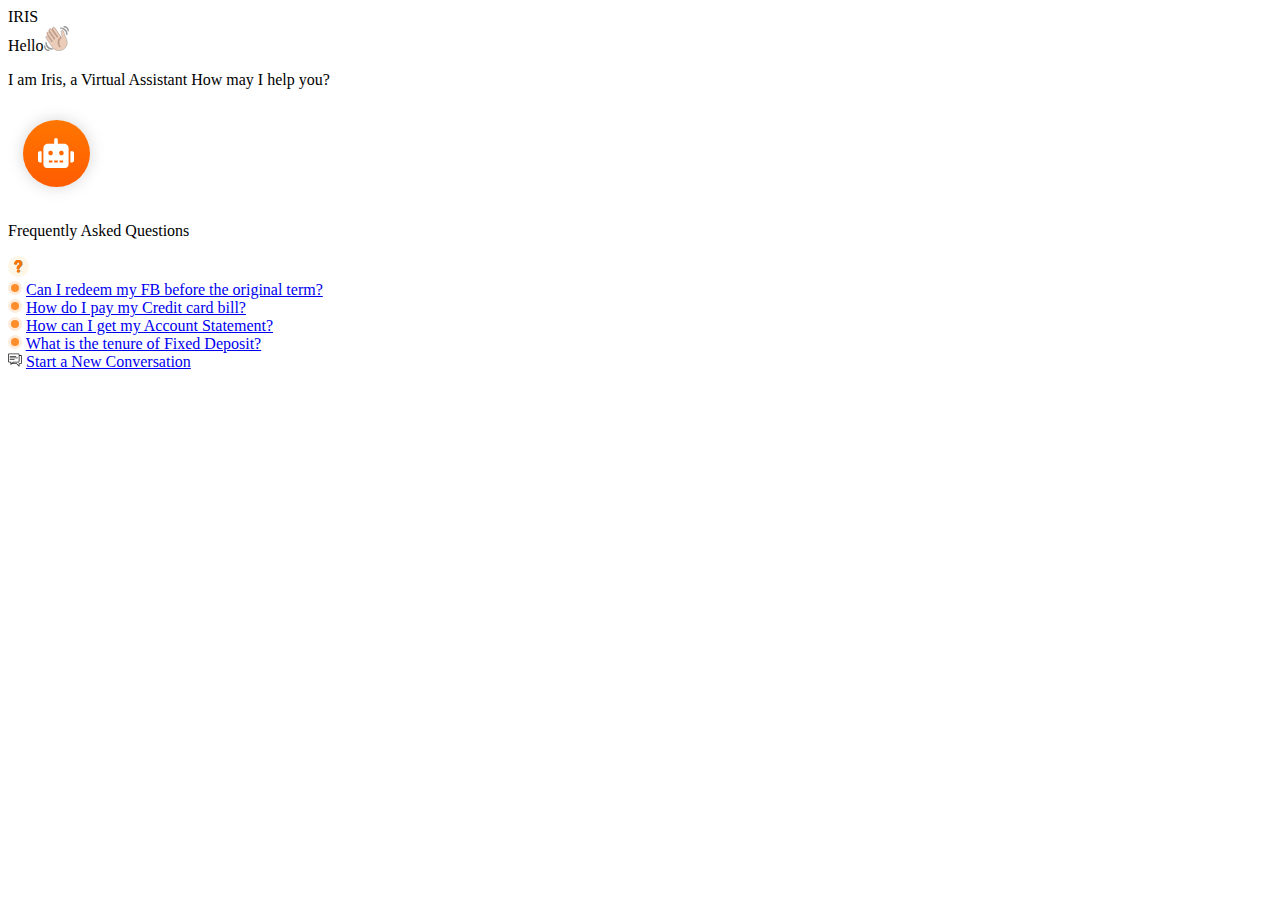
==== bot.html @ 885f6e22 "Initial Commit" ====
<!DOCTYPE html>
<html lang="en">
<head>
    <meta charset="UTF-8">
    <meta http-equiv="X-UA-Compatible" content="IE=edge">
    <meta name="viewport" content="width=device-width, initial-scale=1.0">
    <title>Bot</title>
    <link rel="stylesheet" href="./styles.css">
    <link rel="preconnect" href="https://fonts.googleapis.com">
<link rel="preconnect" href="https://fonts.gstatic.com" crossorigin>
<link href="https://fonts.googleapis.com/css2?family=DM+Sans:wght@400;500;700&display=swap" rel="stylesheet">
</head>
<body>
    <div class="chatbot-container">
        <div class="chatbot-header">
            <div class="chatbot-header-inner">
                <div class="chatbot-header_title">
                    IRIS
                </div>
                <div class="chabot-header_subline">
                    Hello<span class="chatbot-header_hello_wave"><svg width="25" height="25" viewBox="0 0 25 25" fill="none" xmlns="http://www.w3.org/2000/svg">
                        <g clip-path="url(#clip0_2_323)">
                        <path d="M3.37579 6.35206C4.02856 5.89581 5.01259 5.98331 5.5987 6.46734L4.92648 5.49026C4.38551 4.71873 4.57926 3.88401 5.35148 3.34234C6.1237 2.80276 8.3119 4.25345 8.3119 4.25345C7.76606 3.47429 7.86815 2.48679 8.64732 1.94026C9.02192 1.67851 9.48511 1.57617 9.93512 1.65573C10.3851 1.73529 10.7852 1.99024 11.0473 2.36456L18.2834 12.5868L17.3612 21.5278L9.66468 18.7208L2.95148 8.76734C2.82057 8.58095 2.7277 8.37058 2.67818 8.14827C2.62865 7.92596 2.62344 7.69606 2.66285 7.47173C2.70226 7.2474 2.78551 7.03304 2.90785 6.84092C3.03018 6.64879 3.18919 6.48267 3.37579 6.35206Z" fill="#E0AA94"/>
                        <path d="M1.95406 11.9823L1.95394 11.9821L1.95274 11.9803L1.94735 11.972C1.94251 11.9644 1.93529 11.9528 1.92634 11.9376C1.90843 11.907 1.88371 11.862 1.85733 11.8053C1.80435 11.6917 1.74576 11.5337 1.72092 11.3541C1.69613 11.1749 1.70515 10.9763 1.7848 10.778C1.86418 10.5805 2.01633 10.3766 2.28853 10.1901L2.28858 10.1901C2.56043 10.0036 2.80529 9.93529 3.01809 9.93249C3.23164 9.92968 3.42011 9.99281 3.57826 10.0804C3.73679 10.1683 3.86299 10.2798 3.94991 10.3701C3.99321 10.415 4.02631 10.4543 4.04836 10.482C4.05938 10.4958 4.0676 10.5067 4.07294 10.514L4.07874 10.522L4.07998 10.5237L4.0801 10.5239L4.08015 10.524L4.08019 10.524L7.72663 15.842L7.81476 15.9705L7.89488 15.8368C8.01894 15.6298 8.15451 15.4258 8.3057 15.2247L8.34886 15.1673L8.30824 15.108L3.24717 7.72823L3.24713 7.72816L3.24712 7.72816L3.247 7.72798L3.24581 7.72619L3.24042 7.71789C3.23558 7.7103 3.22837 7.6987 3.21943 7.68344C3.20154 7.6529 3.17685 7.60788 3.15049 7.55129C3.09756 7.43769 3.03904 7.27981 3.01424 7.10029C2.98949 6.9212 2.99853 6.72265 3.07815 6.52444C3.1575 6.32693 3.30958 6.12312 3.58161 5.93665L3.58163 5.93663C3.85349 5.75018 4.09835 5.68182 4.31115 5.67902C4.52469 5.6762 4.71317 5.73934 4.87131 5.82697C5.02984 5.9148 5.15605 6.02628 5.24297 6.11658C5.28626 6.16156 5.31936 6.20082 5.34142 6.22851C5.35243 6.24234 5.36066 6.25325 5.36599 6.2605L5.3718 6.26851L5.37304 6.27028L5.37316 6.27044L5.37324 6.27057L10.1336 13.2128L10.195 13.3024L10.2793 13.2337C10.4559 13.0897 10.6362 12.9453 10.8218 12.8038L10.8974 12.7462L10.8437 12.6678L5.32495 4.61851L5.32491 4.61845L5.3249 4.61844L5.32478 4.61826L5.32358 4.61647L5.3182 4.60817C5.31336 4.60058 5.30615 4.58898 5.29721 4.57372C5.27932 4.54318 5.25462 4.49816 5.22826 4.44157C5.17534 4.32796 5.11682 4.17009 5.09201 3.99057C5.06727 3.81148 5.0763 3.61292 5.15593 3.41472C5.23528 3.21721 5.38736 3.01339 5.65939 2.82693L5.65941 2.82691C5.93127 2.64045 6.17613 2.5721 6.38892 2.56929C6.60247 2.56648 6.79094 2.62962 6.94909 2.71724C7.10762 2.80508 7.23383 2.91656 7.32075 3.00686C7.36404 3.05184 7.39714 3.0911 7.41919 3.11879C7.43021 3.13262 7.43844 3.14353 7.44377 3.15078L7.44957 3.15879L7.45082 3.16055L7.45093 3.16072L7.45102 3.16084L12.9697 11.2086L13.0234 11.287L13.1044 11.2373C13.2497 11.1483 13.393 11.0684 13.5384 10.9873C13.594 10.9563 13.6498 10.9252 13.7062 10.8933L13.8012 10.8396L13.7395 10.7497L8.5812 3.22753L8.58116 3.22747L8.58115 3.22747L8.58103 3.22729L8.57983 3.22549L8.57445 3.21719C8.56961 3.20961 8.5624 3.198 8.55346 3.18275C8.53557 3.1522 8.51087 3.10718 8.4845 3.05059C8.43156 2.93698 8.37302 2.7791 8.34817 2.59957C8.32339 2.42048 8.33237 2.22192 8.4119 2.02371C8.49116 1.8262 8.64311 1.6224 8.91497 1.43594C9.18682 1.24948 9.43168 1.18113 9.64448 1.17832C9.85803 1.17551 10.0465 1.23865 10.2046 1.32627C10.3632 1.41411 10.4894 1.52559 10.5763 1.61589C10.6196 1.66087 10.6527 1.70012 10.6748 1.72782C10.6858 1.74165 10.694 1.75256 10.6993 1.7598L10.7051 1.76782L10.7064 1.76958L10.7065 1.76975L10.7066 1.76987L16.1606 9.7239L16.1607 9.72391L16.9337 10.8517C13.5238 13.2574 13.2149 17.7074 15.1898 20.5878C15.2978 20.7454 15.4222 20.842 15.5513 20.8939C15.6798 20.9456 15.8064 20.9505 15.9157 20.9354C16.0246 20.9205 16.1182 20.8855 16.1841 20.8548C16.2172 20.8394 16.2439 20.8248 16.2627 20.8139C16.2721 20.8084 16.2795 20.8038 16.2848 20.8004L16.2911 20.7963L16.293 20.795L16.2936 20.7946L16.2939 20.7944L16.294 20.7944C16.294 20.7943 16.2941 20.7943 16.2376 20.7118L16.2941 20.7943L16.3766 20.7378L16.3201 20.6553C15.1548 18.9556 14.7541 17.1575 15.0635 15.4975C15.3729 13.8375 16.3945 12.3047 18.0941 11.1394L18.1486 11.1021L18.1356 11.0374L17.1224 5.96652L17.1227 5.96646L17.1206 5.95899L17.1206 5.95898L17.1206 5.95894L17.1206 5.95886L17.1205 5.95865L17.12 5.95657L17.1175 5.94698C17.1154 5.93825 17.1122 5.92494 17.1086 5.90763C17.1014 5.87296 17.0924 5.8224 17.0855 5.76035C17.0716 5.63576 17.0666 5.46741 17.1003 5.28929C17.134 5.11159 17.2059 4.92622 17.3445 4.7637C17.4826 4.60176 17.6916 4.45706 18.0086 4.36705C18.3258 4.2772 18.5797 4.29064 18.7823 4.35597C18.9857 4.42153 19.1442 4.54159 19.2662 4.67516C19.3884 4.80905 19.4725 4.95501 19.5261 5.06836C19.5528 5.12482 19.5716 5.17259 19.5837 5.20588C19.5897 5.22251 19.594 5.23548 19.5968 5.24405L19.5997 5.2535L19.6003 5.25557L19.6004 5.25577L19.6003 5.2558L19.6018 5.26038L20.772 8.73538C21.2361 10.1139 21.7317 11.4924 22.3885 12.7977C24.2115 16.4203 23.1225 20.9226 19.6852 23.2807C15.9356 25.8516 10.8096 24.8958 8.23809 21.1469L1.95411 11.9824L1.95406 11.9823Z" fill="#EACCB9" stroke="#2D2D2D" stroke-width="0.2"/>
                        <path d="M8.33331 22.2514C5.55553 22.2514 2.74858 19.4444 2.74858 16.6667C2.74858 16.2826 2.46733 15.9722 2.08331 15.9722C1.69928 15.9722 1.3597 16.2826 1.3597 16.6667C1.3597 20.8333 4.16664 23.6403 8.33331 23.6403C8.71733 23.6403 9.02775 23.3007 9.02775 22.9167C9.02775 22.5326 8.71733 22.2514 8.33331 22.2514Z" fill="#2D2D2D" fill-opacity="0.5"/>
                        <path d="M4.86111 23.6111C2.77778 23.6111 1.38889 22.2222 1.38889 20.1389C1.38889 19.9547 1.31572 19.7781 1.18549 19.6479C1.05526 19.5176 0.878623 19.4445 0.694444 19.4445C0.510266 19.4445 0.333632 19.5176 0.203398 19.6479C0.0731645 19.7781 0 19.9547 0 20.1389C0 22.9167 2.08333 25 4.86111 25C5.04529 25 5.22192 24.9268 5.35216 24.7966C5.48239 24.6664 5.55556 24.4897 5.55556 24.3056C5.55556 24.1214 5.48239 23.9448 5.35216 23.8145C5.22192 23.6843 5.04529 23.6111 4.86111 23.6111ZM16.6667 1.3889C16.4825 1.3889 16.3059 1.46207 16.1756 1.5923C16.0454 1.72253 15.9722 1.89917 15.9722 2.08335C15.9722 2.26752 16.0454 2.44416 16.1756 2.57439C16.3059 2.70463 16.4825 2.77779 16.6667 2.77779C19.4444 2.77779 22.2222 5.27015 22.2222 8.33335C22.2222 8.51752 22.2954 8.69416 22.4256 8.82439C22.5559 8.95463 22.7325 9.02779 22.9167 9.02779C23.1008 9.02779 23.2775 8.95463 23.4077 8.82439C23.5379 8.69416 23.6111 8.51752 23.6111 8.33335C23.6111 4.50418 20.8333 1.3889 16.6667 1.3889Z" fill="#2D2D2D" fill-opacity="0.5"/>
                        <path d="M20.1389 0.0291748C19.7555 0.0291748 19.4444 0.311119 19.4444 0.694453C19.4444 1.07779 19.7555 1.41806 20.1389 1.41806C22.2222 1.41806 23.5819 2.9632 23.5819 4.86112C23.5819 5.24445 23.9215 5.55556 24.3055 5.55556C24.6896 5.55556 24.9708 5.24445 24.9708 4.86112C24.9708 2.19654 22.9166 0.0291748 20.1389 0.0291748Z" fill="#2D2D2D" fill-opacity="0.5"/>
                        </g>
                        <defs>
                        <clipPath id="clip0_2_323">
                        <rect width="25" height="25" fill="white"/>
                        </clipPath>
                        </defs>
                        </svg>
                        </span>
                </div>
                <div class="chatbot-header_subtext">
                    <p>
                        I am Iris, a Virtual Assistant
                        How may I help you?
                    </p>
                </div>
            </div>
            
        </div>
        <div class="chatbot-body">
            <div class="chatbot-bot">
                <svg width="97" height="97" viewBox="0 0 97 97" fill="none" xmlns="http://www.w3.org/2000/svg">
                    <g filter="url(#filter0_d_10590_2)">
                    <circle cx="48.5" cy="48.5" r="33.5" fill="url(#paint0_linear_10590_2)"/>
                    </g>
                    <path d="M31.8 46.125H33.6V57.375H31.8C31.5635 57.3753 31.3294 57.327 31.1108 57.2329C30.8923 57.1387 30.6938 57.0006 30.5266 56.8265C30.3594 56.6523 30.2268 56.4455 30.1364 56.2179C30.0461 55.9903 29.9997 55.7463 30 55.5V48C29.9997 47.7537 30.0461 47.5097 30.1364 47.2821C30.2268 47.0545 30.3594 46.8477 30.5266 46.6735C30.6938 46.4994 30.8923 46.3613 31.1108 46.2671C31.3294 46.173 31.5635 46.1247 31.8 46.125V46.125ZM60.6 43.3125V59.25C60.5991 60.2443 60.2195 61.1975 59.5445 61.9006C58.8696 62.6036 57.9545 62.999 57 63H39C38.0455 62.999 37.1304 62.6036 36.4555 61.9006C35.7805 61.1975 35.4009 60.2443 35.4 59.25V43.3125C35.3998 42.6969 35.5161 42.0872 35.7422 41.5184C35.9682 40.9496 36.2997 40.4328 36.7176 39.9975C37.1355 39.5622 37.6316 39.2169 38.1777 38.9814C38.7237 38.7459 39.309 38.6248 39.9 38.625H46.2V34.875C46.2 34.3777 46.3896 33.9008 46.7272 33.5492C47.0648 33.1975 47.5226 33 48 33C48.4774 33 48.9352 33.1975 49.2728 33.5492C49.6104 33.9008 49.8 34.3777 49.8 34.875V38.625H56.1C56.691 38.6248 57.2762 38.7459 57.8223 38.9814C58.3684 39.2169 58.8645 39.5622 59.2824 39.9975C59.7003 40.4328 60.0318 40.9496 60.2578 41.5184C60.4839 42.0872 60.6002 42.6969 60.6 43.3125V43.3125ZM44.85 48C44.85 47.5365 44.718 47.0833 44.4708 46.6979C44.2236 46.3125 43.8722 46.0121 43.461 45.8347C43.0499 45.6573 42.5975 45.6109 42.161 45.7013C41.7246 45.7917 41.3237 46.0149 41.009 46.3427C40.6943 46.6705 40.48 47.0881 40.3932 47.5428C40.3064 47.9974 40.351 48.4687 40.5213 48.8969C40.6916 49.3252 40.98 49.6912 41.35 49.9488C41.72 50.2063 42.155 50.3438 42.6 50.3438C42.8955 50.3438 43.1881 50.2832 43.4611 50.1654C43.7341 50.0476 43.9821 49.875 44.191 49.6573C44.4 49.4397 44.5657 49.1813 44.6788 48.8969C44.7918 48.6126 44.85 48.3078 44.85 48V48ZM44.4 55.5H40.8V57.375H44.4V55.5ZM49.8 55.5H46.2V57.375H49.8V55.5ZM55.65 48C55.65 47.5365 55.518 47.0833 55.2708 46.6979C55.0236 46.3125 54.6722 46.0121 54.261 45.8347C53.8499 45.6573 53.3975 45.6109 52.961 45.7013C52.5246 45.7917 52.1237 46.0149 51.809 46.3427C51.4943 46.6705 51.28 47.0881 51.1932 47.5428C51.1064 47.9974 51.151 48.4687 51.3213 48.8969C51.4916 49.3252 51.78 49.6912 52.15 49.9488C52.52 50.2063 52.955 50.3438 53.4 50.3438C53.6955 50.3438 53.9881 50.2832 54.2611 50.1654C54.5341 50.0476 54.7821 49.875 54.991 49.6573C55.2 49.4397 55.3657 49.1813 55.4788 48.8969C55.5918 48.6126 55.65 48.3078 55.65 48V48ZM55.2 55.5H51.6V57.375H55.2V55.5ZM66 48V55.5C66.0003 55.7463 65.9539 55.9903 65.8636 56.2179C65.7732 56.4455 65.6406 56.6523 65.4734 56.8265C65.3062 57.0006 65.1077 57.1387 64.8892 57.2329C64.6706 57.327 64.4365 57.3753 64.2 57.375H62.4V46.125H64.2C64.4365 46.1247 64.6706 46.173 64.8892 46.2671C65.1077 46.3613 65.3062 46.4994 65.4734 46.6735C65.6406 46.8477 65.7732 47.0545 65.8636 47.2821C65.9539 47.5097 66.0003 47.7537 66 48Z" fill="white"/>
                    <defs>
                    <filter id="filter0_d_10590_2" x="0" y="0" width="97" height="97" filterUnits="userSpaceOnUse" color-interpolation-filters="sRGB">
                    <feFlood flood-opacity="0" result="BackgroundImageFix"/>
                    <feColorMatrix in="SourceAlpha" type="matrix" values="0 0 0 0 0 0 0 0 0 0 0 0 0 0 0 0 0 0 127 0" result="hardAlpha"/>
                    <feOffset/>
                    <feGaussianBlur stdDeviation="7.5"/>
                    <feColorMatrix type="matrix" values="0 0 0 0 0 0 0 0 0 0 0 0 0 0 0 0 0 0 0.15 0"/>
                    <feBlend mode="normal" in2="BackgroundImageFix" result="effect1_dropShadow_10590_2"/>
                    <feBlend mode="normal" in="SourceGraphic" in2="effect1_dropShadow_10590_2" result="shape"/>
                    </filter>
                    <linearGradient id="paint0_linear_10590_2" x1="48.5" y1="15" x2="48.5" y2="82" gradientUnits="userSpaceOnUse">
                    <stop stop-color="#FF7600"/>
                    <stop offset="1" stop-color="#FF5C00"/>
                    </linearGradient>
                    </defs>
                    </svg>                    
            </div>
            <div class="chatbot-body_faq-line">
                <p>Frequently Asked Questions</p><span><svg width="21" height="21" viewBox="0 0 21 21" fill="none" xmlns="http://www.w3.org/2000/svg">
                    <circle cx="10.5" cy="10.5" r="10.5" fill="#F7B731" fill-opacity="0.12"/>
                    <path d="M11.4989 15.0591C11.4988 15.3497 11.4192 15.6338 11.2705 15.8754C11.1217 16.117 10.9104 16.3052 10.6631 16.4164C10.4159 16.5275 10.1439 16.5565 9.88149 16.4998C9.61909 16.443 9.37806 16.303 9.18886 16.0975C8.99967 15.892 8.87081 15.6301 8.81856 15.3451C8.76632 15.06 8.79303 14.7645 8.89533 14.4959C8.99763 14.2274 9.17092 13.9978 9.3933 13.8362C9.61569 13.6745 9.87719 13.5882 10.1447 13.588C10.3227 13.5874 10.499 13.6251 10.6636 13.6988C10.8281 13.7726 10.9776 13.8809 11.1034 14.0176C11.2293 14.1543 11.329 14.3167 11.3969 14.4955C11.4648 14.6742 11.4994 14.8657 11.4989 15.0591Z" fill="#FF7600"/>
                    <path d="M13.9516 7.64328C13.9541 8.12405 13.863 8.59996 13.6841 9.03972C13.6066 9.22901 13.5138 9.4104 13.4066 9.58172C13.1845 9.93052 12.918 10.2433 12.615 10.5109C12.563 10.5582 12.506 10.6074 12.4297 10.6712C12.3341 10.7486 12.2276 10.8297 12.1052 10.9171C11.889 11.069 11.681 11.2342 11.4822 11.4118C11.3642 11.5116 11.262 11.6316 11.1795 11.767C11.0763 11.9629 11.0243 12.3418 11.0243 12.8938V12.9849H8.76374V12.5586C8.76374 12.2252 8.77129 11.9447 8.78553 11.7005C8.7958 11.4793 8.81707 11.2588 8.84926 11.0401C8.87139 10.8477 8.92476 10.6611 9.00689 10.489C9.15531 10.2203 9.51335 9.855 10.1003 9.37221C10.1255 9.35217 10.1506 9.33121 10.1766 9.31026C10.2009 9.29204 10.2244 9.27291 10.2487 9.25287C10.4521 9.09597 10.6393 8.91579 10.8072 8.71543C10.8562 8.65303 10.9016 8.58731 10.943 8.51867L10.9539 8.50045C11.0854 8.24751 11.1498 7.95997 11.1401 7.66969C11.1407 7.59625 11.1362 7.52287 11.1267 7.45016C11.1006 7.16657 10.9794 6.90331 10.7862 6.71049C10.5766 6.50176 10.3064 6.37929 10.0223 6.36433C9.98628 6.36069 9.95275 6.35978 9.91836 6.35978C9.78473 6.35897 9.65151 6.37611 9.52175 6.41079C9.27851 6.47598 9.06028 6.62256 8.8979 6.82982C8.81184 6.94018 8.73862 7.06164 8.67988 7.19145C8.48178 7.68792 8.35509 8.2145 8.30423 8.75277L8.29583 8.84842L6.16771 8.23264V7.21332C6.17778 7.17232 6.18867 7.13133 6.20042 7.09125C6.33628 6.58004 6.55274 6.0983 6.84019 5.66748C6.96306 5.48466 7.10146 5.31479 7.25357 5.16009C7.28962 5.12093 7.32905 5.08267 7.36846 5.04532C7.62452 4.80382 7.90903 4.60041 8.2145 4.44047L8.24134 4.4268C8.81995 4.13629 9.45122 3.9906 10.0886 4.00049C10.1548 4.00049 10.2328 4.0014 10.3099 4.00595C10.9433 4.0234 11.5649 4.19557 12.1287 4.50969C12.3818 4.65206 12.619 4.82567 12.8355 5.0271C13.4431 5.56508 13.8342 6.33859 13.9264 7.18416C13.9432 7.33652 13.9516 7.48983 13.9516 7.64328Z" fill="#FF7600"/>
                    <path opacity="0.3" d="M12.4347 15.0591C12.4345 15.3497 12.355 15.6338 12.2063 15.8754C12.0575 16.117 11.8461 16.3052 11.5989 16.4164C11.3517 16.5275 11.0797 16.5565 10.8173 16.4998C10.5549 16.443 10.3138 16.303 10.1246 16.0975C9.93543 15.892 9.80657 15.6301 9.75432 15.3451C9.70208 15.06 9.72879 14.7645 9.83109 14.4959C9.93339 14.2274 10.1067 13.9978 10.3291 13.8362C10.5515 13.6745 10.813 13.5882 11.0805 13.588C11.2585 13.5874 11.4348 13.6251 11.5993 13.6988C11.7639 13.7726 11.9133 13.8809 12.0392 14.0176C12.165 14.1543 12.2648 14.3167 12.3327 14.4955C12.4005 14.6742 12.4352 14.8657 12.4347 15.0591Z" fill="black"/>
                    <path opacity="0.3" d="M14.8874 7.64328C14.8899 8.12405 14.7988 8.59996 14.6199 9.03972C14.5424 9.22901 14.4495 9.4104 14.3423 9.58172C14.1202 9.93052 13.8537 10.2433 13.5508 10.5109C13.4988 10.5582 13.4418 10.6074 13.3654 10.6712C13.2699 10.7486 13.1634 10.8297 13.041 10.9171C12.8248 11.069 12.6168 11.2342 12.4179 11.4118C12.3 11.5116 12.1978 11.6316 12.1152 11.767C12.0121 11.9629 11.9601 12.3418 11.9601 12.8938V12.9849H9.6995V12.5586C9.6995 12.2252 9.70705 11.9447 9.72129 11.7005C9.73156 11.4793 9.75283 11.2588 9.78502 11.0401C9.80715 10.8477 9.86052 10.6611 9.94265 10.489C10.0911 10.2203 10.4491 9.855 11.0361 9.37221C11.0612 9.35217 11.0864 9.33121 11.1124 9.31026C11.1367 9.29204 11.1602 9.27291 11.1845 9.25287C11.3878 9.09597 11.5751 8.91579 11.7429 8.71543C11.792 8.65303 11.8374 8.58731 11.8788 8.51867L11.8897 8.50045C12.0211 8.24751 12.0856 7.95997 12.0758 7.66969C12.0765 7.59625 12.072 7.52287 12.0624 7.45016C12.0363 7.16657 11.9152 6.90331 11.722 6.71049C11.5124 6.50176 11.2421 6.37929 10.9581 6.36433C10.922 6.36069 10.8885 6.35978 10.8541 6.35978C10.7205 6.35897 10.5873 6.37611 10.4575 6.41079C10.2143 6.47598 9.99604 6.62256 9.83366 6.82982C9.7476 6.94018 9.67438 7.06164 9.61564 7.19145C9.41754 7.68792 9.29085 8.2145 9.23999 8.75277L9.23159 8.84842L7.10347 8.23264V7.21332C7.11354 7.17232 7.12443 7.13133 7.13618 7.09125C7.27204 6.58004 7.4885 6.0983 7.77596 5.66748C7.89882 5.48466 8.03722 5.31479 8.18933 5.16009C8.22538 5.12093 8.26481 5.08267 8.30422 5.04532C8.56028 4.80382 8.84479 4.60041 9.15026 4.44047L9.1771 4.4268C9.75571 4.13629 10.387 3.9906 11.0243 4.00049C11.0906 4.00049 11.1686 4.0014 11.2457 4.00595C11.8791 4.0234 12.5007 4.19557 13.0644 4.50969C13.3176 4.65206 13.5548 4.82567 13.7713 5.0271C14.3788 5.56508 14.77 6.33859 14.8622 7.18416C14.879 7.33652 14.8874 7.48983 14.8874 7.64328Z" fill="black"/>
                    <path d="M11.5124 15.0591C11.5122 15.3497 11.4327 15.6338 11.2839 15.8754C11.1351 16.117 10.9238 16.3052 10.6765 16.4164C10.4293 16.5275 10.1573 16.5565 9.8949 16.4998C9.63249 16.443 9.39146 16.303 9.20226 16.0975C9.01307 15.892 8.88421 15.6301 8.83196 15.3451C8.77971 15.06 8.80643 14.7645 8.90873 14.4959C9.01103 14.2274 9.18432 13.9978 9.40671 13.8362C9.62909 13.6745 9.89059 13.5882 10.1581 13.588C10.3361 13.5874 10.5124 13.6251 10.677 13.6988C10.8415 13.7726 10.991 13.8809 11.1168 14.0176C11.2427 14.1543 11.3424 14.3167 11.4103 14.4955C11.4782 14.6742 11.5129 14.8657 11.5124 15.0591Z" fill="#FF7600"/>
                    <path d="M13.965 7.64328C13.9676 8.12405 13.8764 8.59996 13.6975 9.03972C13.6201 9.22901 13.5272 9.4104 13.42 9.58172C13.1979 9.93052 12.9314 10.2433 12.6284 10.5109C12.5764 10.5582 12.5194 10.6074 12.4431 10.6712C12.3475 10.7486 12.241 10.8297 12.1186 10.9171C11.9024 11.069 11.6944 11.2342 11.4956 11.4118C11.3777 11.5116 11.2754 11.6316 11.1929 11.767C11.0898 11.9629 11.0378 12.3418 11.0378 12.8938V12.9849H8.77714V12.5586C8.77714 12.2252 8.78469 11.9447 8.79894 11.7005C8.8092 11.4793 8.83048 11.2588 8.86267 11.0401C8.8848 10.8477 8.93817 10.6611 9.0203 10.489C9.16871 10.2203 9.52676 9.855 10.1137 9.37221C10.1389 9.35217 10.164 9.33121 10.19 9.31026C10.2144 9.29204 10.2378 9.27291 10.2621 9.25287C10.4655 9.09597 10.6527 8.91579 10.8206 8.71543C10.8696 8.65303 10.915 8.58731 10.9564 8.51867L10.9673 8.50045C11.0988 8.24751 11.1632 7.95997 11.1535 7.66969C11.1541 7.59625 11.1496 7.52287 11.1401 7.45016C11.114 7.16657 10.9928 6.90331 10.7996 6.71049C10.59 6.50176 10.3198 6.37929 10.0357 6.36433C9.99969 6.36069 9.96616 6.35978 9.93177 6.35978C9.79813 6.35897 9.66492 6.37611 9.53515 6.41079C9.29192 6.47598 9.07369 6.62256 8.91131 6.82982C8.82525 6.94018 8.75202 7.06164 8.69329 7.19145C8.54235 7.51848 8.44425 7.95207 8.40148 8.4795L8.39309 8.57515L6 8.2044L6.01173 8.11422C6.05378 7.7679 6.12136 7.42581 6.21382 7.09125C6.34968 6.58004 6.56615 6.0983 6.8536 5.66748C6.97646 5.48466 7.11486 5.31479 7.26698 5.16009C7.30303 5.12093 7.34245 5.08267 7.38186 5.04532C7.63792 4.80382 7.92244 4.60041 8.2279 4.44047L8.25474 4.4268C8.83335 4.13629 9.46463 3.9906 10.102 4.00049C10.1682 4.00049 10.2462 4.0014 10.3233 4.00595C10.9567 4.0234 11.5783 4.19557 12.1421 4.50969C12.3952 4.65206 12.6324 4.82567 12.8489 5.0271C13.4565 5.56508 13.8477 6.33859 13.9398 7.18416C13.9566 7.33652 13.9651 7.48983 13.965 7.64328Z" fill="#FF7600"/>
                    </svg>
                    </span>
            </div>
            <div class="chatbot-body_questions">
                <div class="chatbot-question"><span class="question-bullete"><svg width="14" height="14" viewBox="0 0 14 14" fill="none" xmlns="http://www.w3.org/2000/svg">
                    <circle cx="7" cy="7" r="7" fill="#FF7600" fill-opacity="0.15"/>
                    <circle cx="7" cy="7" r="4" fill="#FF7600" fill-opacity="0.8"/>
                    </svg>
                    </span><a href="#">Can I redeem my FB before the original term?</a></div>
                <div class="chatbot-question"><span class="question-bullete"><svg width="14" height="14" viewBox="0 0 14 14" fill="none" xmlns="http://www.w3.org/2000/svg">
                    <circle cx="7" cy="7" r="7" fill="#FF7600" fill-opacity="0.15"/>
                    <circle cx="7" cy="7" r="4" fill="#FF7600" fill-opacity="0.8"/>
                    </svg>
                    </span><a href="#">How do I pay my Credit card bill?</a></div>
                <div class="chatbot-question"><span class="question-bullete"><svg width="14" height="14" viewBox="0 0 14 14" fill="none" xmlns="http://www.w3.org/2000/svg">
                    <circle cx="7" cy="7" r="7" fill="#FF7600" fill-opacity="0.15"/>
                    <circle cx="7" cy="7" r="4" fill="#FF7600" fill-opacity="0.8"/>
                    </svg>
                    </span><a href="#">How can I get my Account Statement?</a></div>
                <div class="chatbot-question"><span class="question-bullete"><svg width="14" height="14" viewBox="0 0 14 14" fill="none" xmlns="http://www.w3.org/2000/svg">
                    <circle cx="7" cy="7" r="7" fill="#FF7600" fill-opacity="0.15"/>
                    <circle cx="7" cy="7" r="4" fill="#FF7600" fill-opacity="0.8"/>
                    </svg>
                    </span><a href="#">What is the tenure of Fixed Deposit?</a></div>
            </div>
            <div class="chatbot-main-question">
                <span><svg width="14" height="14" viewBox="0 0 14 14" fill="none" xmlns="http://www.w3.org/2000/svg">
                    <path d="M12.7696 2.07794H11.5391V1.66779C11.5391 0.989306 10.9871 0.437317 10.3086 0.437317H1.23047C0.551989 0.437317 0 0.989306 0 1.66779V8.2303C0 8.90878 0.551989 9.46077 1.23047 9.46077H2.46094V11.5116C2.46094 11.8775 2.90451 12.0582 3.16111 11.8016L3.8613 11.1014H8.4981L10.8389 13.4422C11.0956 13.699 11.5391 13.5188 11.5391 13.1522V11.1014H12.7695C13.448 11.1014 14 10.5494 14 9.87093V3.30842C14 2.62993 13.448 2.07794 12.7696 2.07794ZM3.28126 10.5214V9.05061C3.28126 8.8241 3.09762 8.64046 2.8711 8.64046H1.23047C1.00431 8.64046 0.820314 8.45646 0.820314 8.2303V1.66779C0.820314 1.44163 1.00431 1.25763 1.23047 1.25763H10.3086C10.5348 1.25763 10.7188 1.44163 10.7188 1.66779V8.2303C10.7188 8.45646 10.5348 8.64046 10.3086 8.64046H5.33204C5.22324 8.64046 5.11895 8.68369 5.04203 8.7606L3.28126 10.5214ZM13.1797 9.87093C13.1797 10.0971 12.9957 10.2811 12.7696 10.2811H11.1289C10.9024 10.2811 10.7188 10.4647 10.7188 10.6912V12.162L8.95799 10.4012C8.88108 10.3243 8.77676 10.2811 8.66799 10.2811H4.68161L5.50193 9.46077H10.3086C10.9871 9.46077 11.5391 8.90878 11.5391 8.2303V2.89826H12.7696C12.9957 2.89826 13.1797 3.08226 13.1797 3.30842V9.87093Z" fill="#2D2D2D"/>
                    <path d="M7.8477 2.89827H2.05081C1.8243 2.89827 1.64066 3.08191 1.64066 3.30843C1.64066 3.53494 1.8243 3.71858 2.05081 3.71858H7.8477C8.07421 3.71858 8.25786 3.53494 8.25786 3.30843C8.25786 3.08191 8.07421 2.89827 7.8477 2.89827Z" fill="#2D2D2D"/>
                    <path d="M9.48833 4.53889H2.05081C1.8243 4.53889 1.64066 4.72254 1.64066 4.94905C1.64066 5.17557 1.8243 5.35921 2.05081 5.35921H9.48833C9.71484 5.35921 9.89848 5.17557 9.89848 4.94905C9.89848 4.72254 9.71484 4.53889 9.48833 4.53889Z" fill="#2D2D2D"/>
                    <path d="M6.20707 6.17952H2.05081C1.8243 6.17952 1.64066 6.36316 1.64066 6.58968C1.64066 6.81619 1.8243 6.99983 2.05081 6.99983H6.20707C6.43359 6.99983 6.61723 6.81619 6.61723 6.58968C6.61723 6.36316 6.43359 6.17952 6.20707 6.17952Z" fill="#2D2D2D"/>
                    </svg>
                    </span><a href="#">Start a New Conversation</a>
            </div>
        </div>
    </div>
    <script src="./script.js"></script>
    <script>
       
        
    </script>
</body>
</html>
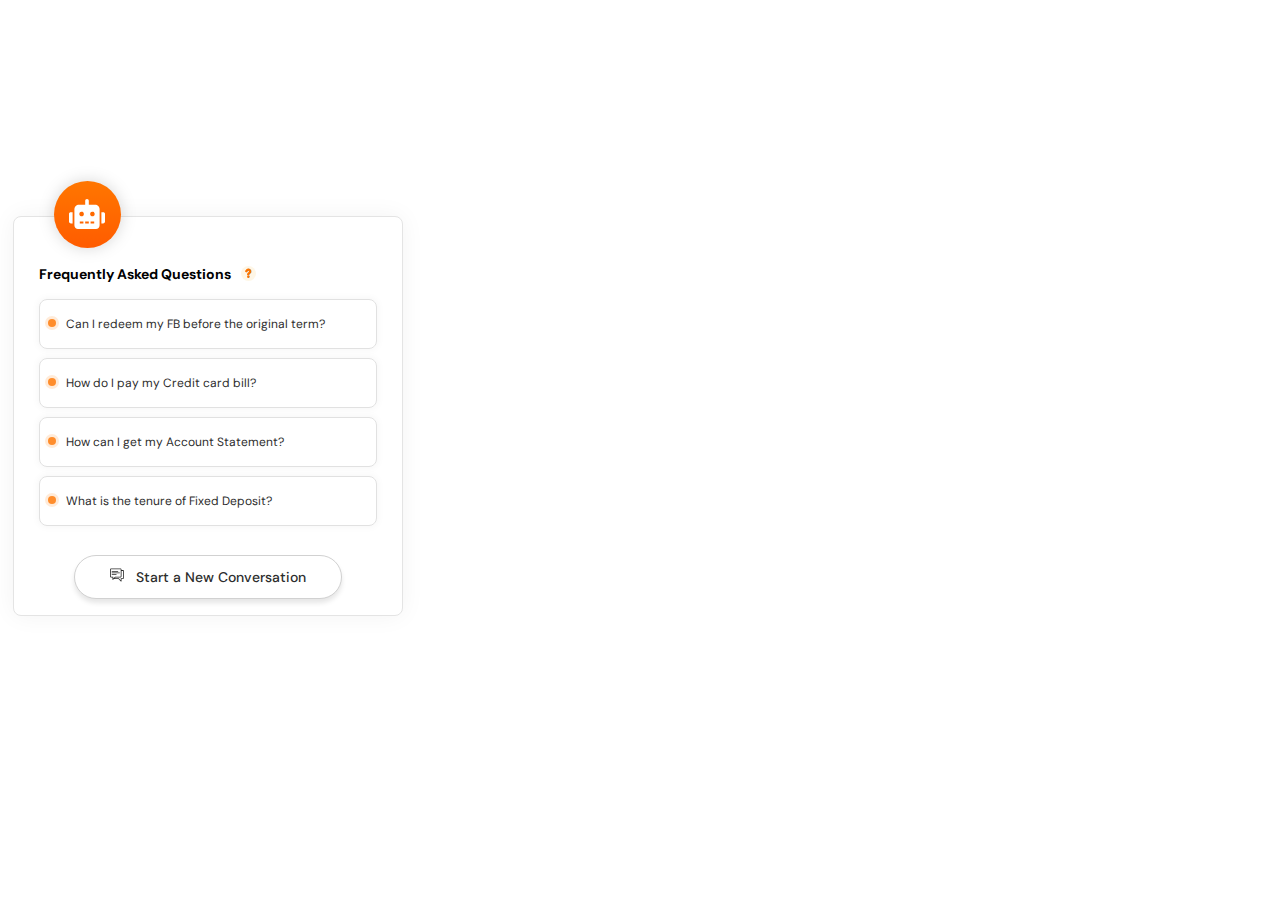
==== commit 332a3581: "Changes file paths" ====
--- a/bot.html
+++ b/bot.html
@@ -5,7 +5,7 @@
     <meta http-equiv="X-UA-Compatible" content="IE=edge">
     <meta name="viewport" content="width=device-width, initial-scale=1.0">
     <title>Bot</title>
-    <link rel="stylesheet" href="./styles.css">
+    <link rel="stylesheet" href="./styles/styles.css">
     <link rel="preconnect" href="https://fonts.googleapis.com">
 <link rel="preconnect" href="https://fonts.gstatic.com" crossorigin>
 <link href="https://fonts.googleapis.com/css2?family=DM+Sans:wght@400;500;700&display=swap" rel="stylesheet">
@@ -112,7 +112,7 @@
             </div>
         </div>
     </div>
-    <script src="./script.js"></script>
+    <script src="./scripts/script.js"></script>
     <script>
        
         
--- a/styles/styles.css
+++ b/styles/styles.css
@@ -0,0 +1,325 @@
+/* Box sizing rules */
+*,
+*::before,
+*::after {
+  -webkit-box-sizing: border-box;
+          box-sizing: border-box;
+}
+
+/* Remove default margin */
+body,
+h1,
+h2,
+h3,
+h4,
+p,
+figure,
+blockquote,
+dl,
+dd {
+  margin: 0;
+}
+
+/* Remove list styles on ul, ol elements with a list role, which suggests default styling will be removed */
+ul[role='list'],
+ol[role='list'] {
+  list-style: none;
+}
+
+/* Set core root defaults */
+html:focus-within {
+  scroll-behavior: smooth;
+}
+
+/* Set core body defaults */
+body {
+  min-height: 100vh;
+  text-rendering: optimizeSpeed;
+  line-height: 1.5;
+}
+
+/* A elements that don't have a class get default styles */
+a:not([class]) {
+  text-decoration-skip-ink: auto;
+}
+
+/* Make images easier to work with */
+img,
+picture {
+  max-width: 100%;
+  display: block;
+}
+
+/* Inherit fonts for inputs and buttons */
+input,
+button,
+textarea,
+select {
+  font: inherit;
+}
+
+/* Remove all animations, transitions and smooth scroll for people that prefer not to see them */
+@media (prefers-reduced-motion: reduce) {
+  html:focus-within {
+    scroll-behavior: auto;
+  }
+  *,
+  *::before,
+  *::after {
+    -webkit-animation-duration: 0.01ms !important;
+            animation-duration: 0.01ms !important;
+    -webkit-animation-iteration-count: 1 !important;
+            animation-iteration-count: 1 !important;
+    -webkit-transition-duration: 0.01ms !important;
+            transition-duration: 0.01ms !important;
+    scroll-behavior: auto !important;
+  }
+}
+
+.chatbot-icon {
+  position: fixed;
+  bottom: 2rem;
+  right: 2rem;
+  display: block;
+  z-index: 123456789;
+}
+
+.chat-icon {
+  width: 4rem;
+  height: 4rem;
+}
+
+.chat-icon svg {
+  width: 4rem;
+  height: 4rem;
+}
+
+.chat-icon svg:hover path {
+  fill: #FF5C00;
+}
+
+.chatbot-iframe {
+  width: 416px;
+  height: 0px;
+  position: absolute;
+  bottom: 1rem;
+  right: 1rem;
+  background: #ffffff;
+  border-radius: 18px;
+  -webkit-box-shadow: 0px 0px 50px rgba(0, 0, 0, 0.08);
+          box-shadow: 0px 0px 50px rgba(0, 0, 0, 0.08);
+}
+
+.chatbot-container {
+  position: relative;
+}
+
+.chatbot-header {
+  position: relative;
+  width: 416px;
+  height: 278px;
+  left: 0px;
+  background: linear-gradient(123.75deg, #F5821F 1.87%, #FF5C00 120.46%);
+  padding: 0rem 0.8125rem 0rem 0.8125rem;
+  color: #ffffff;
+  font-family: 'DM Sans', sans-serif;
+  opacity: 0;
+  -webkit-transition: 0.8s;
+  transition: 0.8s;
+}
+
+.chatbot-body {
+  position: relative;
+  background: #ffffff;
+  font-family: 'DM Sans', sans-serif;
+  color: #000;
+  margin: 0.8125rem;
+  height: 400px;
+  width: 390px;
+  border: 1px solid #e4e4e4;
+  border-radius: 8px;
+  top: -75px;
+  padding: 0 25px 0 25px;
+  -webkit-box-shadow: 0px 0px 25px rgba(0, 0, 0, 0.05);
+          box-shadow: 0px 0px 25px rgba(0, 0, 0, 0.05);
+}
+
+.chatbot-header-inner {
+  padding: 1.25rem 3.5rem 1.25rem 3.5rem;
+}
+
+.chatbot-header_title {
+  font-family: 'DM Sans', sans-serif;
+  font-size: 1.875rem;
+  line-height: 2.441rem;
+  font-weight: 700;
+  margin-bottom: 7px;
+}
+
+.chabot-header_subline {
+  font-size: 1.375rem;
+  line-height: 1.79rem;
+  font-weight: 700;
+  margin-bottom: 10px;
+}
+
+.chatbot-header_hello_wave svg {
+  width: 25px;
+  height: 25px;
+  margin-left: 20px;
+}
+
+.chatbot-header_subtext {
+  font-family: 'DM Sans', sans-serif;
+  font-size: 1.125rem;
+  line-height: 1.438rem;
+  font-weight: 500;
+  margin-bottom: 49px;
+}
+
+.chatbot-bot {
+  position: relative;
+  top: -3.2rem;
+}
+
+.chatbot-body_faq-line {
+  margin-top: -3.8rem;
+  display: -webkit-box;
+  display: -ms-flexbox;
+  display: flex;
+  -webkit-box-align: center;
+      -ms-flex-align: center;
+          align-items: center;
+}
+
+.chatbot-body_faq-line p {
+  font-size: 0.875rem;
+  line-height: 1.139rem;
+  font-weight: 700;
+}
+
+.chatbot-body_faq-line svg {
+  margin-left: 7px;
+  padding-top: 6px;
+}
+
+.chatbot-body_questions {
+  display: -webkit-box;
+  display: -ms-flexbox;
+  display: flex;
+  -webkit-box-orient: vertical;
+  -webkit-box-direction: normal;
+      -ms-flex-direction: column;
+          flex-direction: column;
+  gap: 9px;
+  margin-top: 11px;
+}
+
+.chatbot-question {
+  display: -webkit-box;
+  display: -ms-flexbox;
+  display: flex;
+  -webkit-box-align: center;
+      -ms-flex-align: center;
+          align-items: center;
+  font-size: 0.75rem;
+  line-height: 1.313rem;
+  height: 50px;
+  border: 1px solid #E1E1E1;
+  border-radius: 8px;
+  padding: 15px 5px 15px 5px;
+  -webkit-box-shadow: 0px 0px 8px rgba(0, 0, 0, 0.05);
+          box-shadow: 0px 0px 8px rgba(0, 0, 0, 0.05);
+}
+
+.chatbot-question span {
+  margin-top: 5px;
+}
+
+.chatbot-question a {
+  color: #2D2D2D;
+  text-decoration: none;
+}
+
+.chatbot-question svg {
+  margin-right: 7px;
+}
+
+.chatbot-main-question {
+  width: 268px;
+  height: 44px;
+  background: #FFFFFF;
+  border: 1px solid #D1D1D1;
+  -webkit-box-sizing: border-box;
+          box-sizing: border-box;
+  -webkit-box-shadow: 0px 4px 5px rgba(0, 0, 0, 0.1);
+          box-shadow: 0px 4px 5px rgba(0, 0, 0, 0.1);
+  border-radius: 100px;
+  display: -webkit-box;
+  display: -ms-flexbox;
+  display: flex;
+  -webkit-box-align: center;
+      -ms-flex-align: center;
+          align-items: center;
+  -webkit-box-pack: center;
+      -ms-flex-pack: center;
+          justify-content: center;
+  margin-top: 29px;
+  margin-inline: auto;
+}
+
+.chatbot-main-question a {
+  color: #2D2D2D;
+  text-decoration: none;
+  font-size: 0.875rem;
+  line-height: 1.139rem;
+  font-weight: 500;
+  margin-left: 12px;
+}
+
+@-webkit-keyframes slideup {
+  from {
+    height: 0px;
+  }
+  to {
+    height: 629px;
+  }
+}
+
+@keyframes slideup {
+  from {
+    height: 0px;
+  }
+  to {
+    height: 629px;
+  }
+}
+
+@-webkit-keyframes slidedown {
+  from {
+    height: 629px;
+  }
+  to {
+    height: 0px;
+  }
+}
+
+@keyframes slidedown {
+  from {
+    height: 629px;
+  }
+  to {
+    height: 0px;
+  }
+}
+
+.fadeup {
+  -webkit-animation: slideup 0.8s ease-in;
+          animation: slideup 0.8s ease-in;
+}
+
+.fadeout {
+  -webkit-animation: slidedown 0.8s ease-out;
+          animation: slidedown 0.8s ease-out;
+}
+/*# sourceMappingURL=styles.css.map */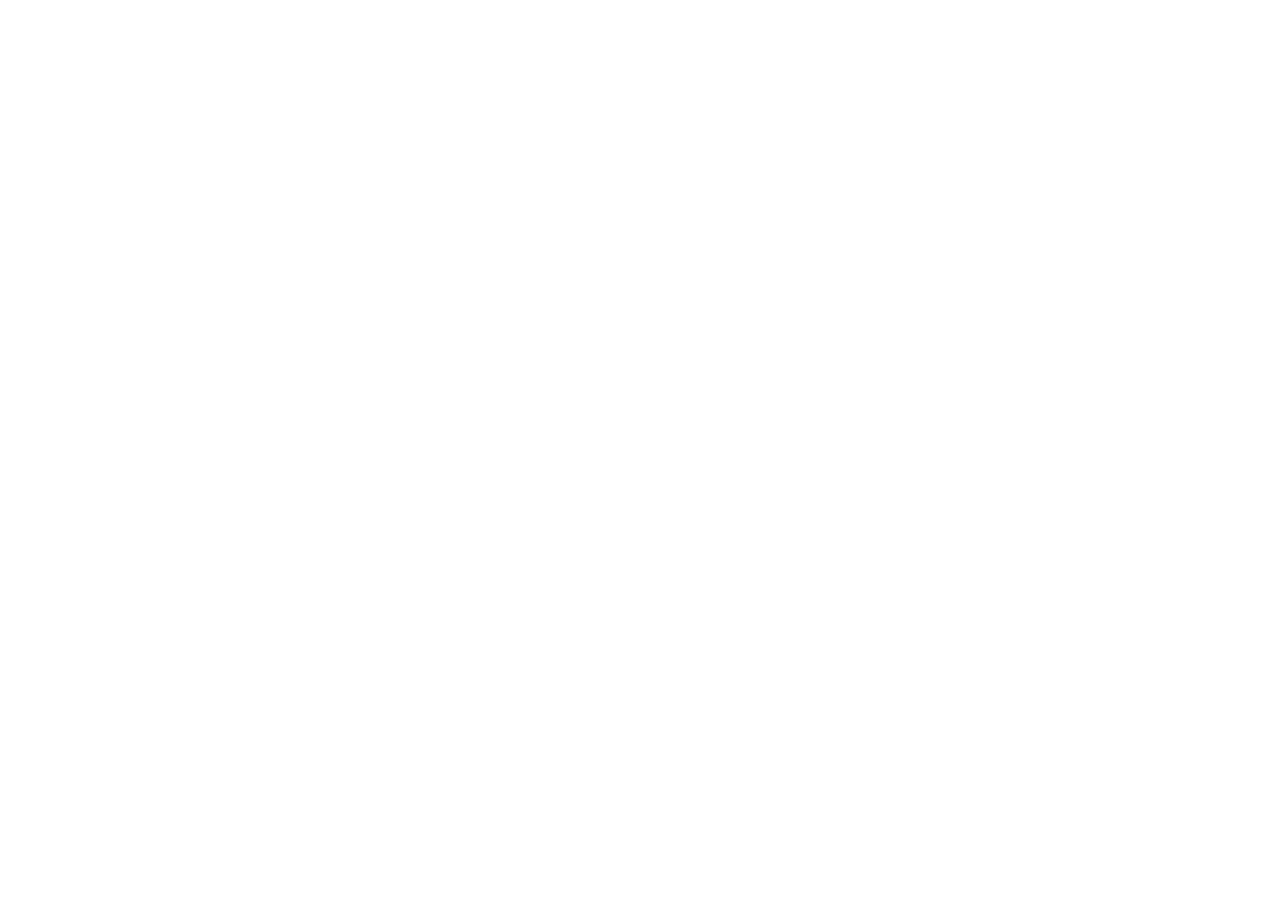
==== commit d44e1fab: "Main functionality done" ====
--- a/bot.html
+++ b/bot.html
@@ -12,8 +12,8 @@
 </head>
 <body>
     <div class="chatbot-container">
-        <div class="chatbot-header">
-            <div class="chatbot-header-inner">
+        <div id="chatbot-header" class="chatbot-header">
+            <div id="chatbot-header-inner" class="chatbot-header-inner">
                 <div class="chatbot-header_title">
                     IRIS
                 </div>
@@ -40,11 +40,34 @@
                         How may I help you?
                     </p>
                 </div>
+                <div id="chatbot-bot2" class="chatbot-bot2">
+                    <svg width="97" height="97" viewBox="0 0 97 97" fill="none" xmlns="http://www.w3.org/2000/svg">
+                        <g filter="url(#filter0_d_10590_2)">
+                        <circle cx="48.5" cy="48.5" r="33.5" fill="url(#paint0_linear_10590_2)"/>
+                        </g>
+                        <path d="M31.8 46.125H33.6V57.375H31.8C31.5635 57.3753 31.3294 57.327 31.1108 57.2329C30.8923 57.1387 30.6938 57.0006 30.5266 56.8265C30.3594 56.6523 30.2268 56.4455 30.1364 56.2179C30.0461 55.9903 29.9997 55.7463 30 55.5V48C29.9997 47.7537 30.0461 47.5097 30.1364 47.2821C30.2268 47.0545 30.3594 46.8477 30.5266 46.6735C30.6938 46.4994 30.8923 46.3613 31.1108 46.2671C31.3294 46.173 31.5635 46.1247 31.8 46.125V46.125ZM60.6 43.3125V59.25C60.5991 60.2443 60.2195 61.1975 59.5445 61.9006C58.8696 62.6036 57.9545 62.999 57 63H39C38.0455 62.999 37.1304 62.6036 36.4555 61.9006C35.7805 61.1975 35.4009 60.2443 35.4 59.25V43.3125C35.3998 42.6969 35.5161 42.0872 35.7422 41.5184C35.9682 40.9496 36.2997 40.4328 36.7176 39.9975C37.1355 39.5622 37.6316 39.2169 38.1777 38.9814C38.7237 38.7459 39.309 38.6248 39.9 38.625H46.2V34.875C46.2 34.3777 46.3896 33.9008 46.7272 33.5492C47.0648 33.1975 47.5226 33 48 33C48.4774 33 48.9352 33.1975 49.2728 33.5492C49.6104 33.9008 49.8 34.3777 49.8 34.875V38.625H56.1C56.691 38.6248 57.2762 38.7459 57.8223 38.9814C58.3684 39.2169 58.8645 39.5622 59.2824 39.9975C59.7003 40.4328 60.0318 40.9496 60.2578 41.5184C60.4839 42.0872 60.6002 42.6969 60.6 43.3125V43.3125ZM44.85 48C44.85 47.5365 44.718 47.0833 44.4708 46.6979C44.2236 46.3125 43.8722 46.0121 43.461 45.8347C43.0499 45.6573 42.5975 45.6109 42.161 45.7013C41.7246 45.7917 41.3237 46.0149 41.009 46.3427C40.6943 46.6705 40.48 47.0881 40.3932 47.5428C40.3064 47.9974 40.351 48.4687 40.5213 48.8969C40.6916 49.3252 40.98 49.6912 41.35 49.9488C41.72 50.2063 42.155 50.3438 42.6 50.3438C42.8955 50.3438 43.1881 50.2832 43.4611 50.1654C43.7341 50.0476 43.9821 49.875 44.191 49.6573C44.4 49.4397 44.5657 49.1813 44.6788 48.8969C44.7918 48.6126 44.85 48.3078 44.85 48V48ZM44.4 55.5H40.8V57.375H44.4V55.5ZM49.8 55.5H46.2V57.375H49.8V55.5ZM55.65 48C55.65 47.5365 55.518 47.0833 55.2708 46.6979C55.0236 46.3125 54.6722 46.0121 54.261 45.8347C53.8499 45.6573 53.3975 45.6109 52.961 45.7013C52.5246 45.7917 52.1237 46.0149 51.809 46.3427C51.4943 46.6705 51.28 47.0881 51.1932 47.5428C51.1064 47.9974 51.151 48.4687 51.3213 48.8969C51.4916 49.3252 51.78 49.6912 52.15 49.9488C52.52 50.2063 52.955 50.3438 53.4 50.3438C53.6955 50.3438 53.9881 50.2832 54.2611 50.1654C54.5341 50.0476 54.7821 49.875 54.991 49.6573C55.2 49.4397 55.3657 49.1813 55.4788 48.8969C55.5918 48.6126 55.65 48.3078 55.65 48V48ZM55.2 55.5H51.6V57.375H55.2V55.5ZM66 48V55.5C66.0003 55.7463 65.9539 55.9903 65.8636 56.2179C65.7732 56.4455 65.6406 56.6523 65.4734 56.8265C65.3062 57.0006 65.1077 57.1387 64.8892 57.2329C64.6706 57.327 64.4365 57.3753 64.2 57.375H62.4V46.125H64.2C64.4365 46.1247 64.6706 46.173 64.8892 46.2671C65.1077 46.3613 65.3062 46.4994 65.4734 46.6735C65.6406 46.8477 65.7732 47.0545 65.8636 47.2821C65.9539 47.5097 66.0003 47.7537 66 48Z" fill="white"/>
+                        <defs>
+                        <filter id="filter0_d_10590_2" x="0" y="0" width="97" height="97" filterUnits="userSpaceOnUse" color-interpolation-filters="sRGB">
+                        <feFlood flood-opacity="0" result="BackgroundImageFix"/>
+                        <feColorMatrix in="SourceAlpha" type="matrix" values="0 0 0 0 0 0 0 0 0 0 0 0 0 0 0 0 0 0 127 0" result="hardAlpha"/>
+                        <feOffset/>
+                        <feGaussianBlur stdDeviation="7.5"/>
+                        <feColorMatrix type="matrix" values="0 0 0 0 0 0 0 0 0 0 0 0 0 0 0 0 0 0 0.15 0"/>
+                        <feBlend mode="normal" in2="BackgroundImageFix" result="effect1_dropShadow_10590_2"/>
+                        <feBlend mode="normal" in="SourceGraphic" in2="effect1_dropShadow_10590_2" result="shape"/>
+                        </filter>
+                        <linearGradient id="paint0_linear_10590_2" x1="48.5" y1="15" x2="48.5" y2="82" gradientUnits="userSpaceOnUse">
+                        <stop stop-color="#FF7600"/>
+                        <stop offset="1" stop-color="#FF5C00"/>
+                        </linearGradient>
+                        </defs>
+                        </svg>                    
+                </div>
             </div>
             
         </div>
-        <div class="chatbot-body">
-            <div class="chatbot-bot">
+        <div id="chatbot-body" class="chatbot-body">
+            <!-- <div id="chatbot-bot" class="chatbot-bot">
                 <svg width="97" height="97" viewBox="0 0 97 97" fill="none" xmlns="http://www.w3.org/2000/svg">
                     <g filter="url(#filter0_d_10590_2)">
                     <circle cx="48.5" cy="48.5" r="33.5" fill="url(#paint0_linear_10590_2)"/>
@@ -66,7 +89,7 @@
                     </linearGradient>
                     </defs>
                     </svg>                    
-            </div>
+            </div> -->
             <div class="chatbot-body_faq-line">
                 <p>Frequently Asked Questions</p><span><svg width="21" height="21" viewBox="0 0 21 21" fill="none" xmlns="http://www.w3.org/2000/svg">
                     <circle cx="10.5" cy="10.5" r="10.5" fill="#F7B731" fill-opacity="0.12"/>
@@ -80,28 +103,28 @@
                     </span>
             </div>
             <div class="chatbot-body_questions">
-                <div class="chatbot-question"><span class="question-bullete"><svg width="14" height="14" viewBox="0 0 14 14" fill="none" xmlns="http://www.w3.org/2000/svg">
+                <div id="chatbot-question1" class="chatbot-question"><span class="question-bullete"><svg width="14" height="14" viewBox="0 0 14 14" fill="none" xmlns="http://www.w3.org/2000/svg">
                     <circle cx="7" cy="7" r="7" fill="#FF7600" fill-opacity="0.15"/>
                     <circle cx="7" cy="7" r="4" fill="#FF7600" fill-opacity="0.8"/>
                     </svg>
                     </span><a href="#">Can I redeem my FB before the original term?</a></div>
-                <div class="chatbot-question"><span class="question-bullete"><svg width="14" height="14" viewBox="0 0 14 14" fill="none" xmlns="http://www.w3.org/2000/svg">
+                <div id="chatbot-question2" class="chatbot-question"><span class="question-bullete"><svg width="14" height="14" viewBox="0 0 14 14" fill="none" xmlns="http://www.w3.org/2000/svg">
                     <circle cx="7" cy="7" r="7" fill="#FF7600" fill-opacity="0.15"/>
                     <circle cx="7" cy="7" r="4" fill="#FF7600" fill-opacity="0.8"/>
                     </svg>
                     </span><a href="#">How do I pay my Credit card bill?</a></div>
-                <div class="chatbot-question"><span class="question-bullete"><svg width="14" height="14" viewBox="0 0 14 14" fill="none" xmlns="http://www.w3.org/2000/svg">
+                <div id="chatbot-question3" class="chatbot-question"><span class="question-bullete"><svg width="14" height="14" viewBox="0 0 14 14" fill="none" xmlns="http://www.w3.org/2000/svg">
                     <circle cx="7" cy="7" r="7" fill="#FF7600" fill-opacity="0.15"/>
                     <circle cx="7" cy="7" r="4" fill="#FF7600" fill-opacity="0.8"/>
                     </svg>
                     </span><a href="#">How can I get my Account Statement?</a></div>
-                <div class="chatbot-question"><span class="question-bullete"><svg width="14" height="14" viewBox="0 0 14 14" fill="none" xmlns="http://www.w3.org/2000/svg">
+                <div id="chatbot-question4" class="chatbot-question"><span class="question-bullete"><svg width="14" height="14" viewBox="0 0 14 14" fill="none" xmlns="http://www.w3.org/2000/svg">
                     <circle cx="7" cy="7" r="7" fill="#FF7600" fill-opacity="0.15"/>
                     <circle cx="7" cy="7" r="4" fill="#FF7600" fill-opacity="0.8"/>
                     </svg>
                     </span><a href="#">What is the tenure of Fixed Deposit?</a></div>
             </div>
-            <div class="chatbot-main-question">
+            <div id="chatbot-main-question" class="chatbot-main-question">
                 <span><svg width="14" height="14" viewBox="0 0 14 14" fill="none" xmlns="http://www.w3.org/2000/svg">
                     <path d="M12.7696 2.07794H11.5391V1.66779C11.5391 0.989306 10.9871 0.437317 10.3086 0.437317H1.23047C0.551989 0.437317 0 0.989306 0 1.66779V8.2303C0 8.90878 0.551989 9.46077 1.23047 9.46077H2.46094V11.5116C2.46094 11.8775 2.90451 12.0582 3.16111 11.8016L3.8613 11.1014H8.4981L10.8389 13.4422C11.0956 13.699 11.5391 13.5188 11.5391 13.1522V11.1014H12.7695C13.448 11.1014 14 10.5494 14 9.87093V3.30842C14 2.62993 13.448 2.07794 12.7696 2.07794ZM3.28126 10.5214V9.05061C3.28126 8.8241 3.09762 8.64046 2.8711 8.64046H1.23047C1.00431 8.64046 0.820314 8.45646 0.820314 8.2303V1.66779C0.820314 1.44163 1.00431 1.25763 1.23047 1.25763H10.3086C10.5348 1.25763 10.7188 1.44163 10.7188 1.66779V8.2303C10.7188 8.45646 10.5348 8.64046 10.3086 8.64046H5.33204C5.22324 8.64046 5.11895 8.68369 5.04203 8.7606L3.28126 10.5214ZM13.1797 9.87093C13.1797 10.0971 12.9957 10.2811 12.7696 10.2811H11.1289C10.9024 10.2811 10.7188 10.4647 10.7188 10.6912V12.162L8.95799 10.4012C8.88108 10.3243 8.77676 10.2811 8.66799 10.2811H4.68161L5.50193 9.46077H10.3086C10.9871 9.46077 11.5391 8.90878 11.5391 8.2303V2.89826H12.7696C12.9957 2.89826 13.1797 3.08226 13.1797 3.30842V9.87093Z" fill="#2D2D2D"/>
                     <path d="M7.8477 2.89827H2.05081C1.8243 2.89827 1.64066 3.08191 1.64066 3.30843C1.64066 3.53494 1.8243 3.71858 2.05081 3.71858H7.8477C8.07421 3.71858 8.25786 3.53494 8.25786 3.30843C8.25786 3.08191 8.07421 2.89827 7.8477 2.89827Z" fill="#2D2D2D"/>
--- a/styles/styles.css
+++ b/styles/styles.css
@@ -124,8 +124,8 @@
   color: #ffffff;
   font-family: 'DM Sans', sans-serif;
   opacity: 0;
-  -webkit-transition: 0.8s;
-  transition: 0.8s;
+  -webkit-transition: 0.8s ease-in;
+  transition: 0.8s ease-in;
 }
 
 .chatbot-body {
@@ -142,10 +142,17 @@
   padding: 0 25px 0 25px;
   -webkit-box-shadow: 0px 0px 25px rgba(0, 0, 0, 0.05);
           box-shadow: 0px 0px 25px rgba(0, 0, 0, 0.05);
+  opacity: 0;
+  opacity: 0;
+  -webkit-transition: 0.8s ease-in;
+  transition: 0.8s ease-in;
 }
 
 .chatbot-header-inner {
   padding: 1.25rem 3.5rem 1.25rem 3.5rem;
+  opacity: 0;
+  -webkit-transition: 0.8s ease-in;
+  transition: 0.8s ease-in;
 }
 
 .chatbot-header_title {
@@ -177,13 +184,25 @@
   margin-bottom: 49px;
 }
 
+.chatbot-bot2 {
+  position: relative;
+  top: -2.3rem;
+  left: -1.9rem;
+  -webkit-transition: 0.4 ease-out;
+  transition: 0.4 ease-out;
+  z-index: 999999;
+}
+
 .chatbot-bot {
   position: relative;
   top: -3.2rem;
+  opacity: 0;
+  -webkit-transition: 0.5 ease-in;
+  transition: 0.5 ease-in;
 }
 
 .chatbot-body_faq-line {
-  margin-top: -3.8rem;
+  margin-top: 3rem;
   display: -webkit-box;
   display: -ms-flexbox;
   display: flex;
@@ -213,6 +232,30 @@
           flex-direction: column;
   gap: 9px;
   margin-top: 11px;
+}
+
+#chatbot-question1 {
+  opacity: 0;
+  -webkit-transition: 0.8s ease-in;
+  transition: 0.8s ease-in;
+}
+
+#chatbot-question2 {
+  opacity: 0;
+  -webkit-transition: 0.8s ease-in;
+  transition: 0.8s ease-in;
+}
+
+#chatbot-question3 {
+  opacity: 0;
+  -webkit-transition: 0.8s ease-in;
+  transition: 0.8s ease-in;
+}
+
+#chatbot-question4 {
+  opacity: 0;
+  -webkit-transition: 0.8s ease-in;
+  transition: 0.8s ease-in;
 }
 
 .chatbot-question {
@@ -266,6 +309,9 @@
           justify-content: center;
   margin-top: 29px;
   margin-inline: auto;
+  opacity: 0;
+  -webkit-transition: 0.8s ease-in;
+  transition: 0.8s ease-in;
 }
 
 .chatbot-main-question a {
@@ -314,12 +360,12 @@
 }
 
 .fadeup {
-  -webkit-animation: slideup 0.8s ease-in;
-          animation: slideup 0.8s ease-in;
+  -webkit-animation: slideup 0.5s ease-in;
+          animation: slideup 0.5s ease-in;
 }
 
 .fadeout {
-  -webkit-animation: slidedown 0.8s ease-out;
-          animation: slidedown 0.8s ease-out;
+  -webkit-animation: slidedown 1s ease-out;
+          animation: slidedown 1s ease-out;
 }
 /*# sourceMappingURL=styles.css.map */